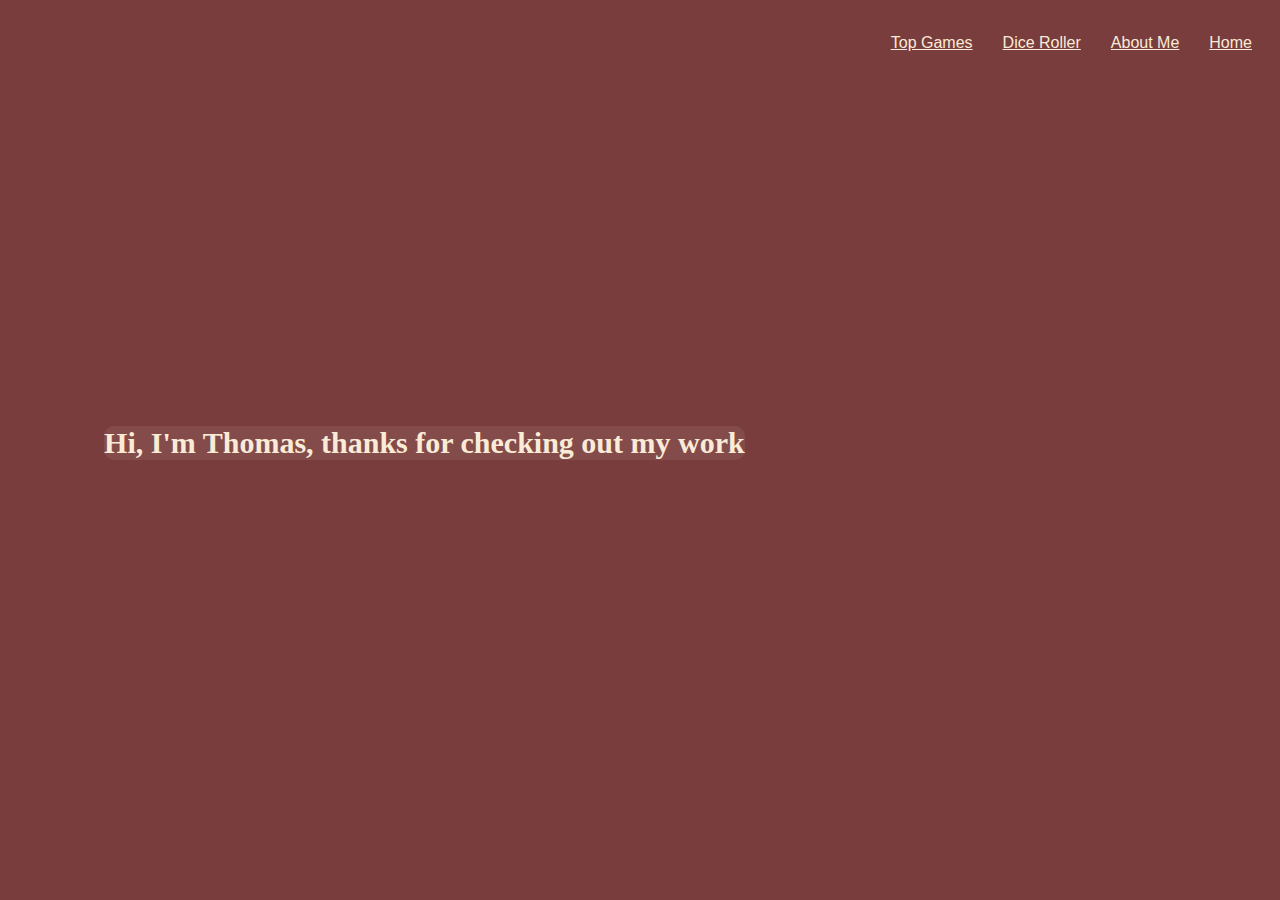
==== index.html @ ce72169a "first commit" ====
<!DOCTYPE html>
<html lang="en">
<head>
    <meta charset="UTF-8">
    <meta http-equiv="X-UA-Compatible" content="IE=edge">
    <meta name="viewport" content="width=device-width, initial-scale=1.0">
    <title>Thomas Lincoln's Portfolio</title>
</head>

    

<div><script id="replace_with_navbar" src="nav.js"></script><br/>
<body>
    <h1 id="intro">Hi, I'm Thomas, thanks for checking out my work</h1>
    <a></a>
</body></div>
</html>
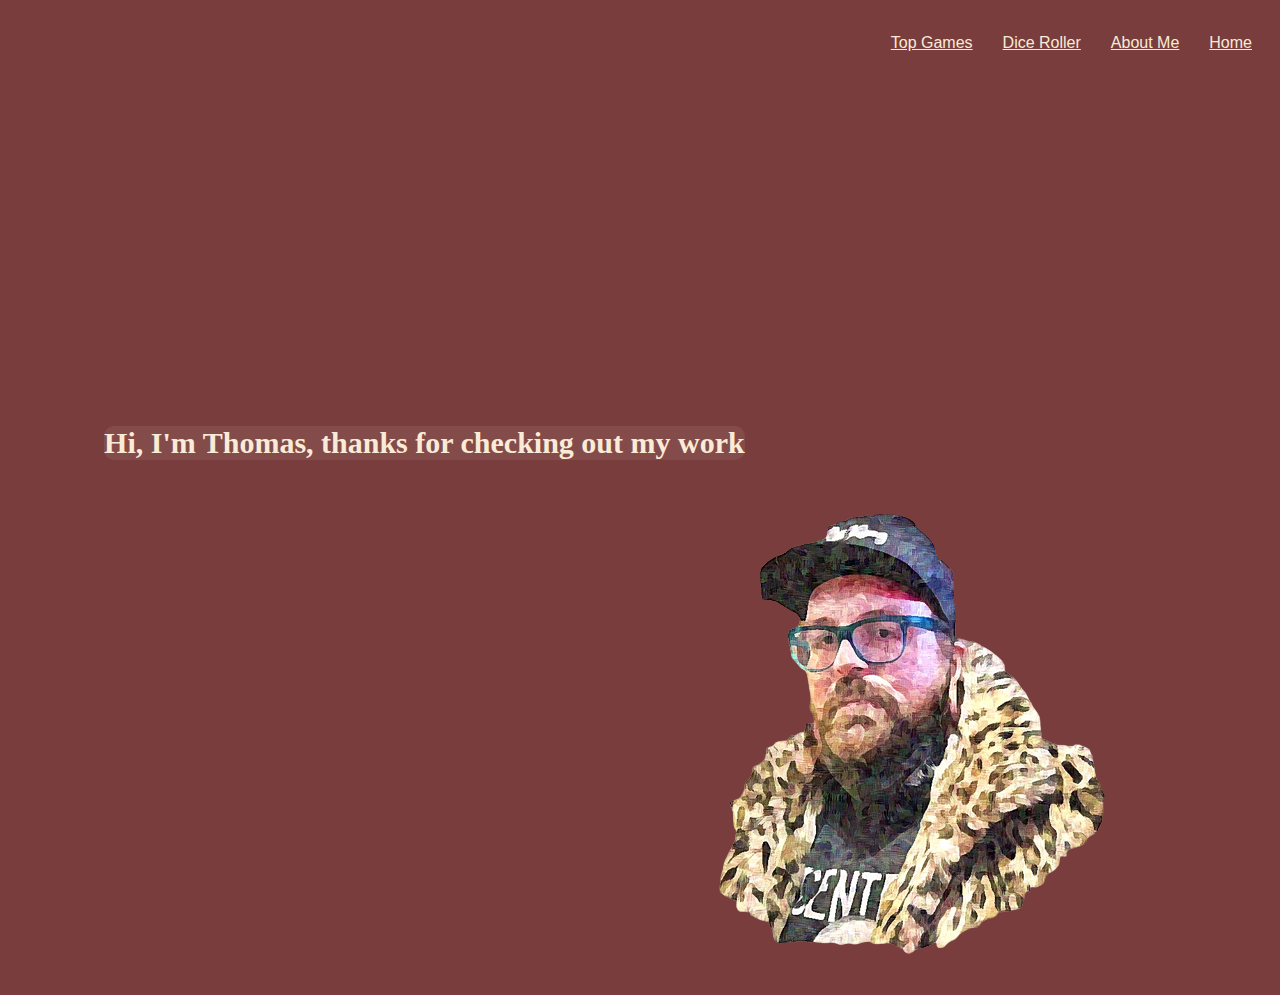
==== commit 58ae1952: "about me update" ====
--- a/index.html
+++ b/index.html
@@ -12,6 +12,6 @@
 <div><script id="replace_with_navbar" src="nav.js"></script><br/>
 <body>
     <h1 id="intro">Hi, I'm Thomas, thanks for checking out my work</h1>
-    <a></a>
+    <a ><img src="./Images/me.png" id="self" alt="tommy b pic"></a>
 </body></div>
 </html>